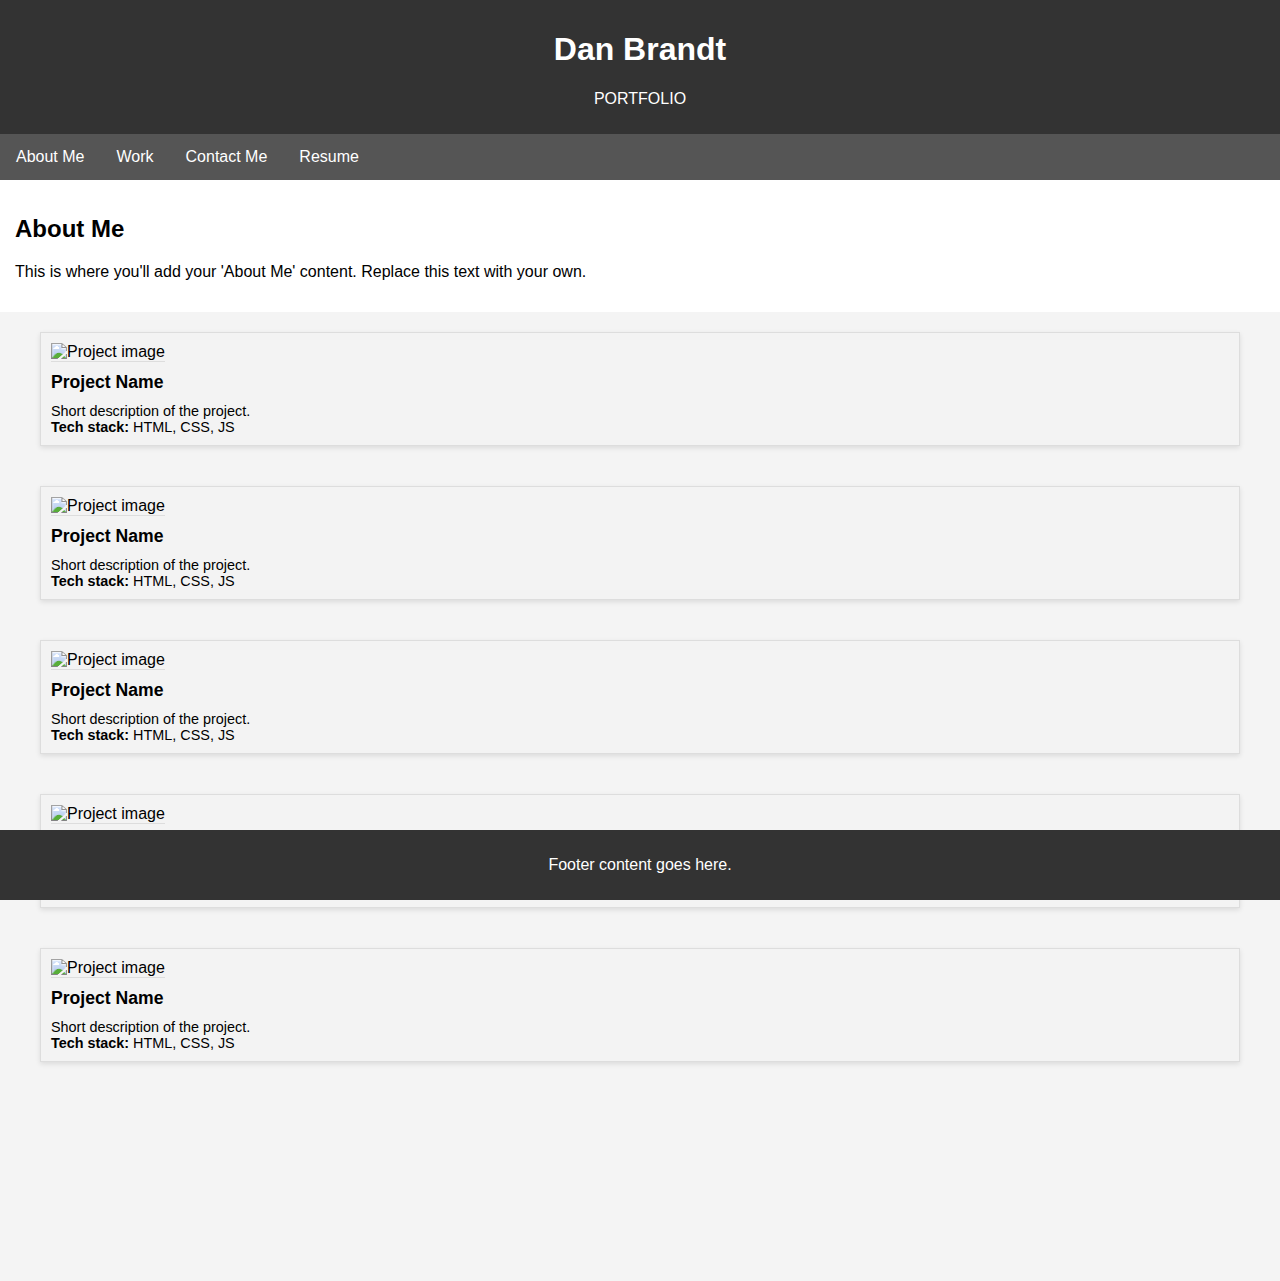
==== index.html @ b106f0fa "First iteration. Needs work on image sizing" ====
<!DOCTYPE html>
<html lang="en">

<head>
    <meta charset="UTF-8">
    <meta name="viewport" content="width=device-width, initial-scale=1.0">
    <title>Portfolio</title>
    <link rel="stylesheet" href="./Assets/style.css" />
</head>

<body>
    <header class="header">
        <h1>Dan Brandt</h1>
        <p>PORTFOLIO</p>
    </header>

    <div class="navbar">
        <a href="#about">About Me</a>
        <a href="#work">Work</a>
        <a href="#contact">Contact Me</a>
        <a href="#resume">Resume</a>
    </div>

    <div class="main">
        <h2>About Me</h2>
        <p>
            This is where you'll add your 'About Me' content. Replace this text with your own.
        </p>
    </div>

    <div class="portfolio">
        <!-- Portfolio item 1 -->
        <div class="portfolio-item">
            <img src="path_to_your_image.jpg" alt="Project image">
            <h3>Project Name</h3>
            <p>Short description of the project.</p>
            <p><strong>Tech stack:</strong> HTML, CSS, JS</p>
        </div>
        <!-- Repeat for other portfolio items -->
    </div>

    <div class="portfolio">
        <!-- Portfolio item 1 -->
        <div class="portfolio-item">
            <img src="path_to_your_image.jpg" alt="Project image">
            <h3>Project Name</h3>
            <p>Short description of the project.</p>
            <p><strong>Tech stack:</strong> HTML, CSS, JS</p>
        </div>
        <!-- Repeat for other portfolio items -->
    </div>

    <div class="portfolio">
        <!-- Portfolio item 1 -->
        <div class="portfolio-item">
            <img src="path_to_your_image.jpg" alt="Project image">
            <h3>Project Name</h3>
            <p>Short description of the project.</p>
            <p><strong>Tech stack:</strong> HTML, CSS, JS</p>
        </div>
        <!-- Repeat for other portfolio items -->
    </div>

    <div class="portfolio">
        <!-- Portfolio item 1 -->
        <div class="portfolio-item">
            <img src="path_to_your_image.jpg" alt="Project image">
            <h3>Project Name</h3>
            <p>Short description of the project.</p>
            <p><strong>Tech stack:</strong> HTML, CSS, JS</p>
        </div>
        <!-- Repeat for other portfolio items -->
    </div>

    <div class="portfolio">
        <!-- Portfolio item 1 -->
        <div class="portfolio-item portfolio-end">
            <img src="path_to_your_image.jpg" alt="Project image">
            <h3>Project Name</h3>
            <p>Short description of the project.</p>
            <p><strong>Tech stack:</strong> HTML, CSS, JS</p>
        </div>
        <!-- Repeat for other portfolio items -->
    </div>

    <div class="footer">
        <p>Footer content goes here.</p>
    </div>
</body>

</html>
---- Assets/style.css ----
body {
    font-family: Helvetica, Arial, sans-serif;
    margin: 0;
    padding: 0;
    background: #f4f4f4;
}

.header {
    background: #333;
    color: #fff;
    padding: 10px 0;
    text-align: center;
}

.navbar {
    background: #555;
    overflow: hidden;
}

.navbar a {
    float: left;
    display: block;
    color: white;
    text-align: center;
    padding: 14px 16px;
    text-decoration: none;
}

.navbar a:hover {
    background-color: #777;
}

.main {
    padding: 15px;
    background: white;
}

.footer {
    background: #333;
    color: white;
    text-align: center;
    padding: 10px 0;
    position: fixed;
    bottom: 0;
    width: 100%;
}


.portfolio {
    max-width: 1200px;
    margin: 0 auto;
    display: grid;
    grid-template-columns: repeat(auto-fit, minmax(250px, 1fr));
    grid-gap: 20px;
    padding: 20px;
}

.portfolio-item {
    background-color: #f3f3f3;
    border: 1px solid #ddd;
    padding: 10px;
    box-shadow: 0 2px 5px rgba(0, 0, 0, 0.1);
}

.portfolio-item img {
    width: 100%;
    height: auto;
    border-bottom: 1px solid #ddd;
}

.portfolio-item h3 {
    font-size: 1.1em;
    margin: 10px 0;
}

.portfolio-item p {
    font-size: 0.9em;
    margin: 0;
}

.portfolio-end{
    margin-bottom: 199px;
}
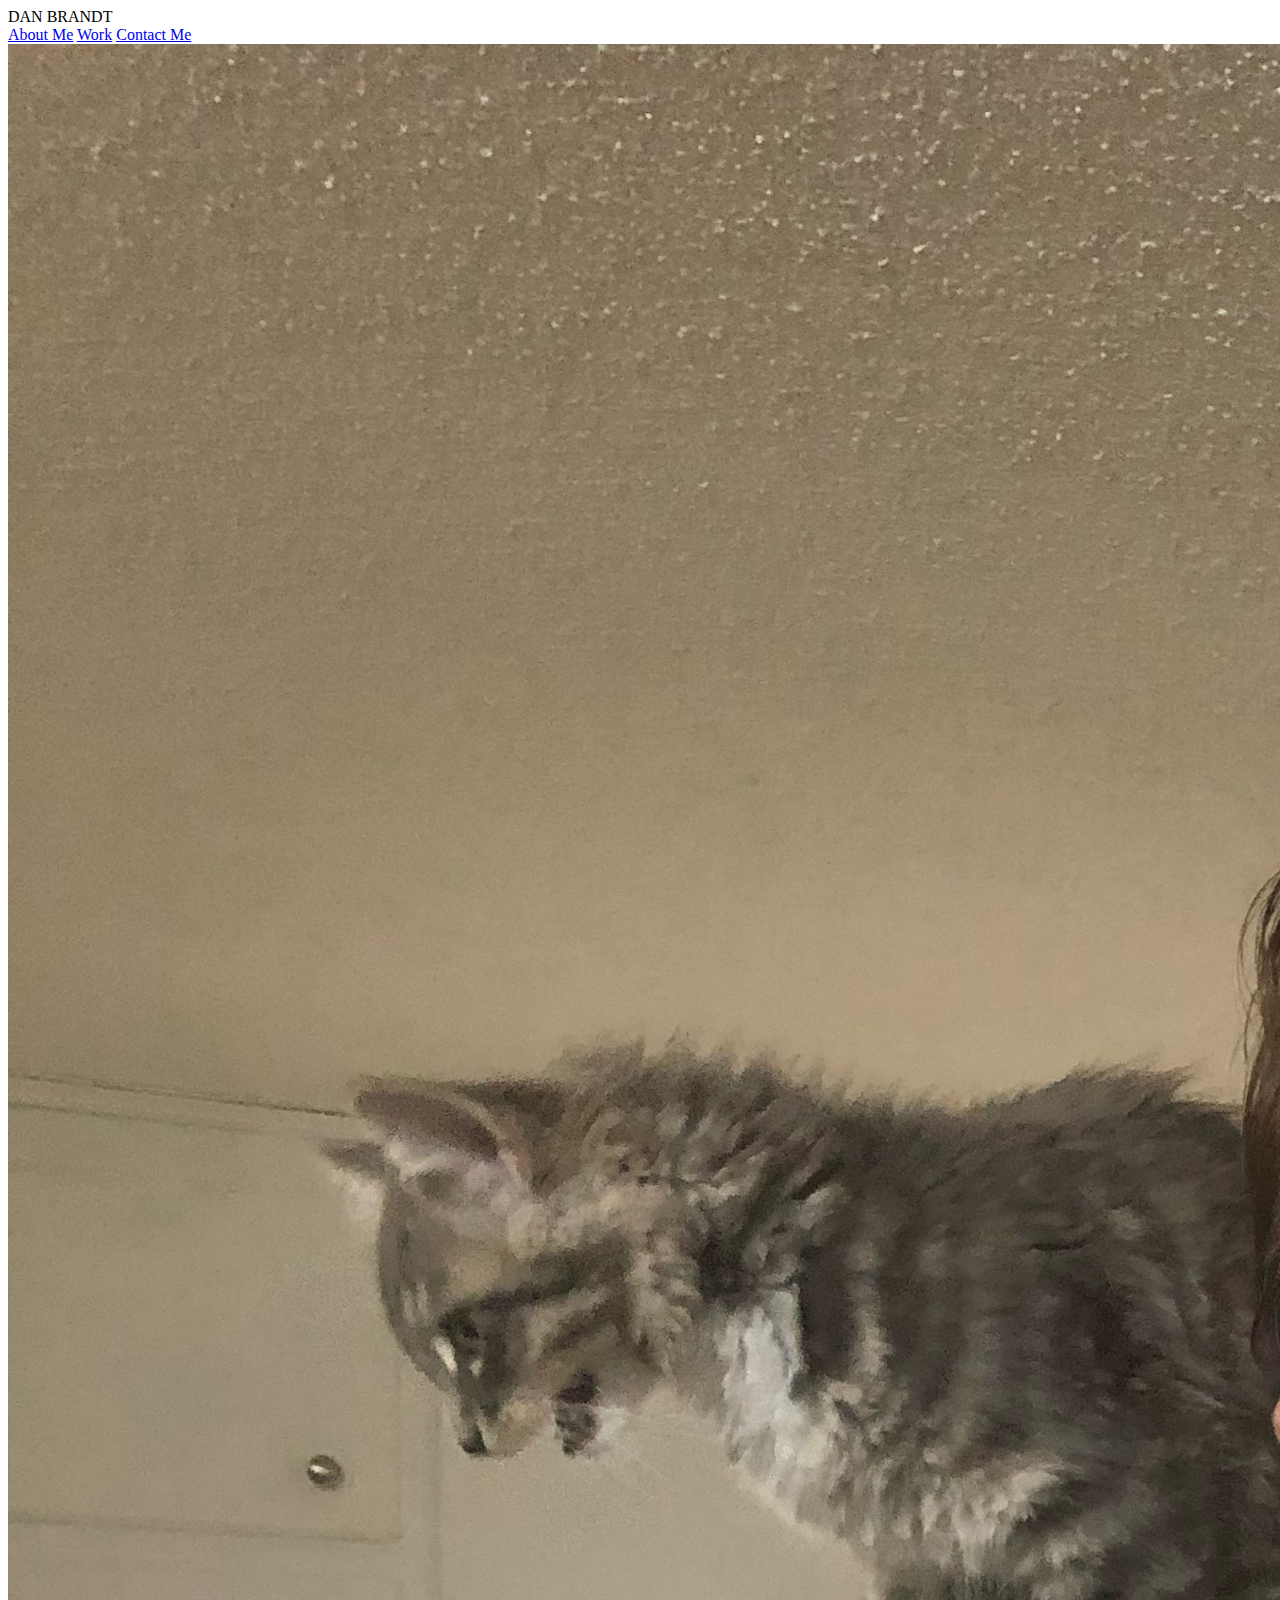
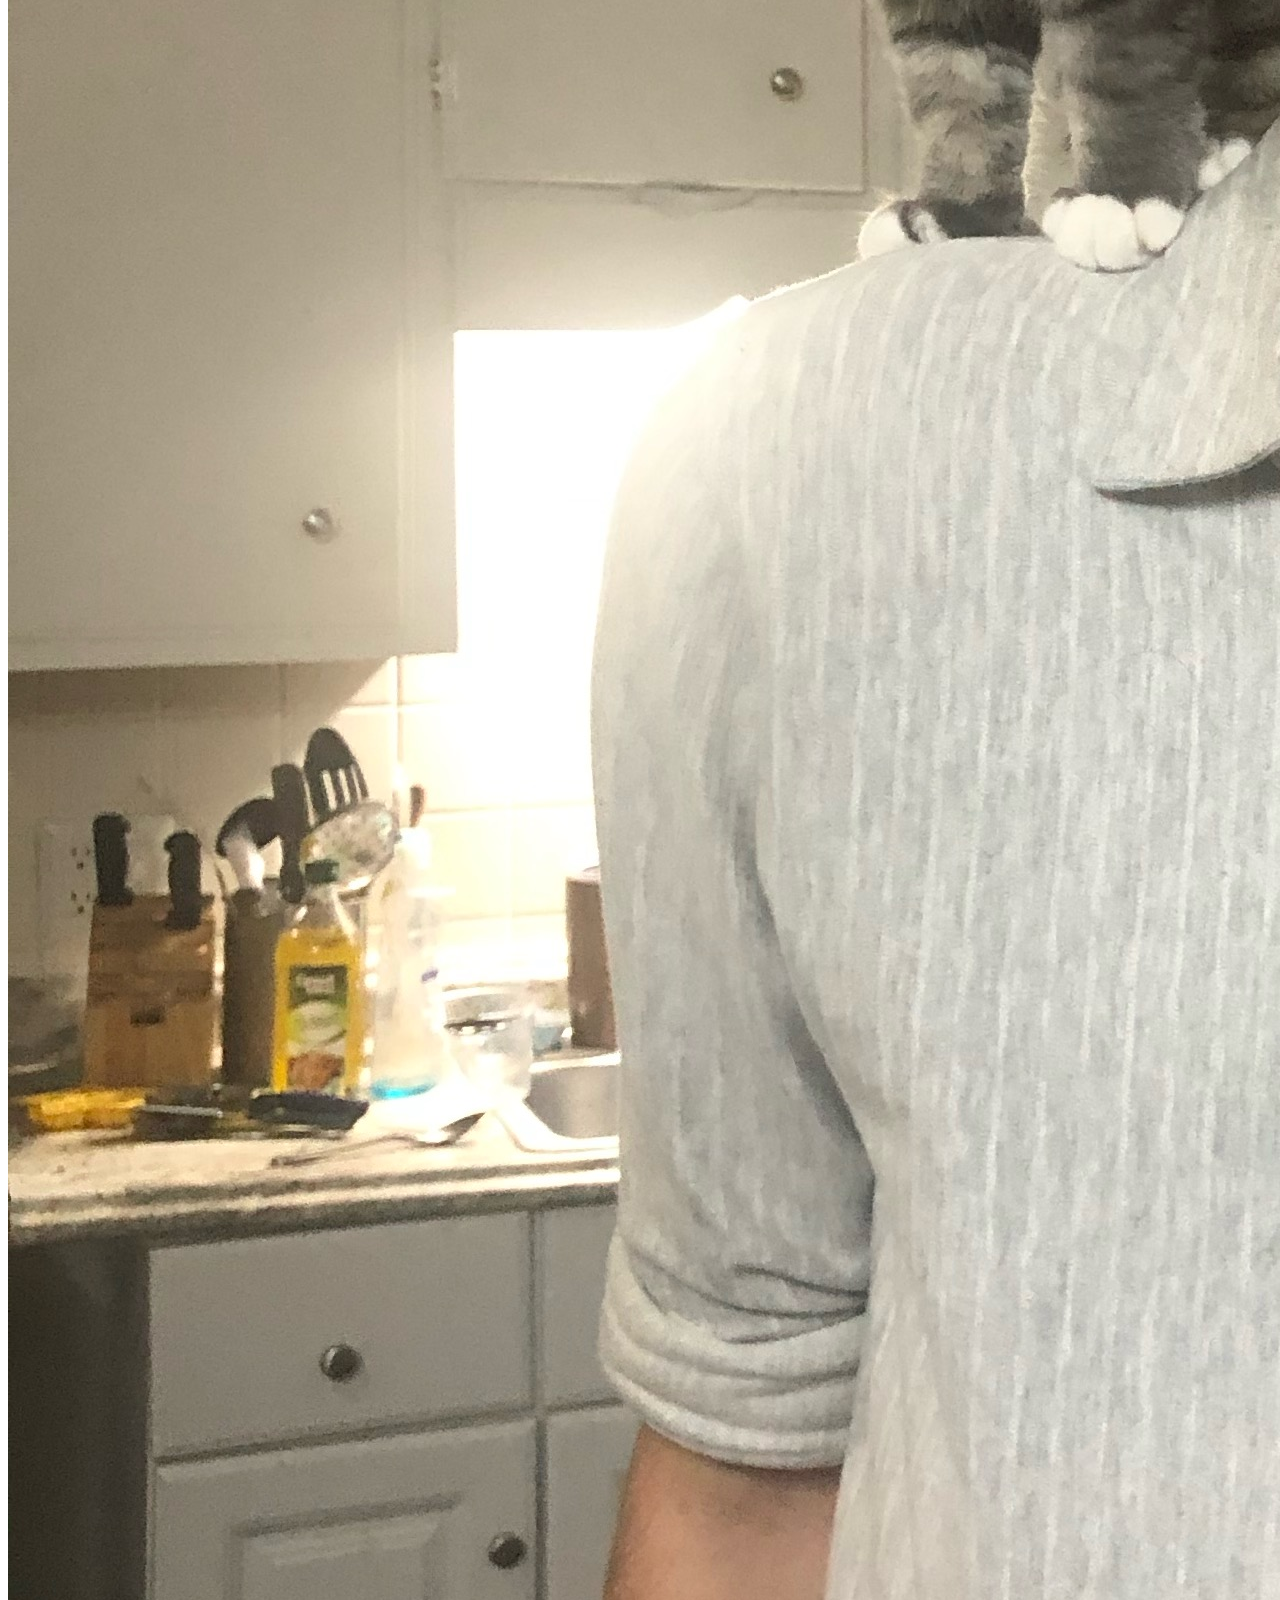
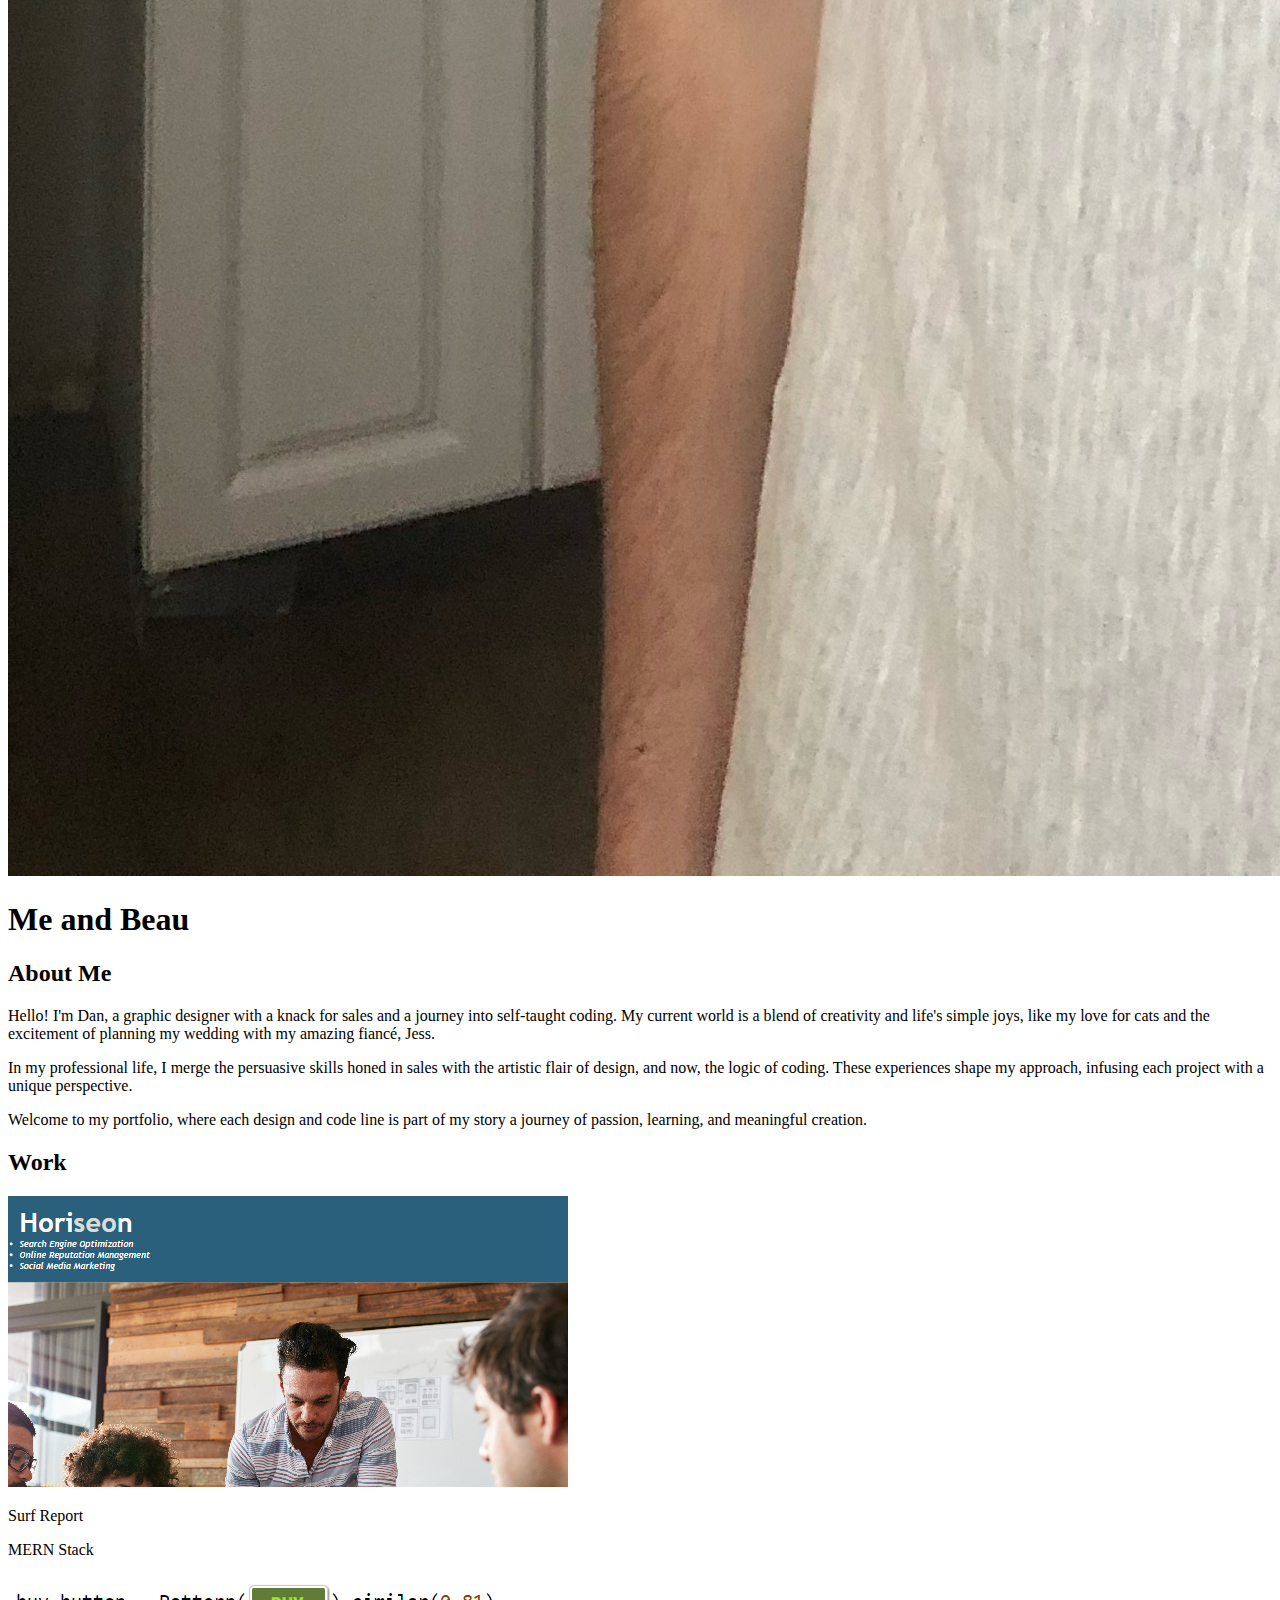
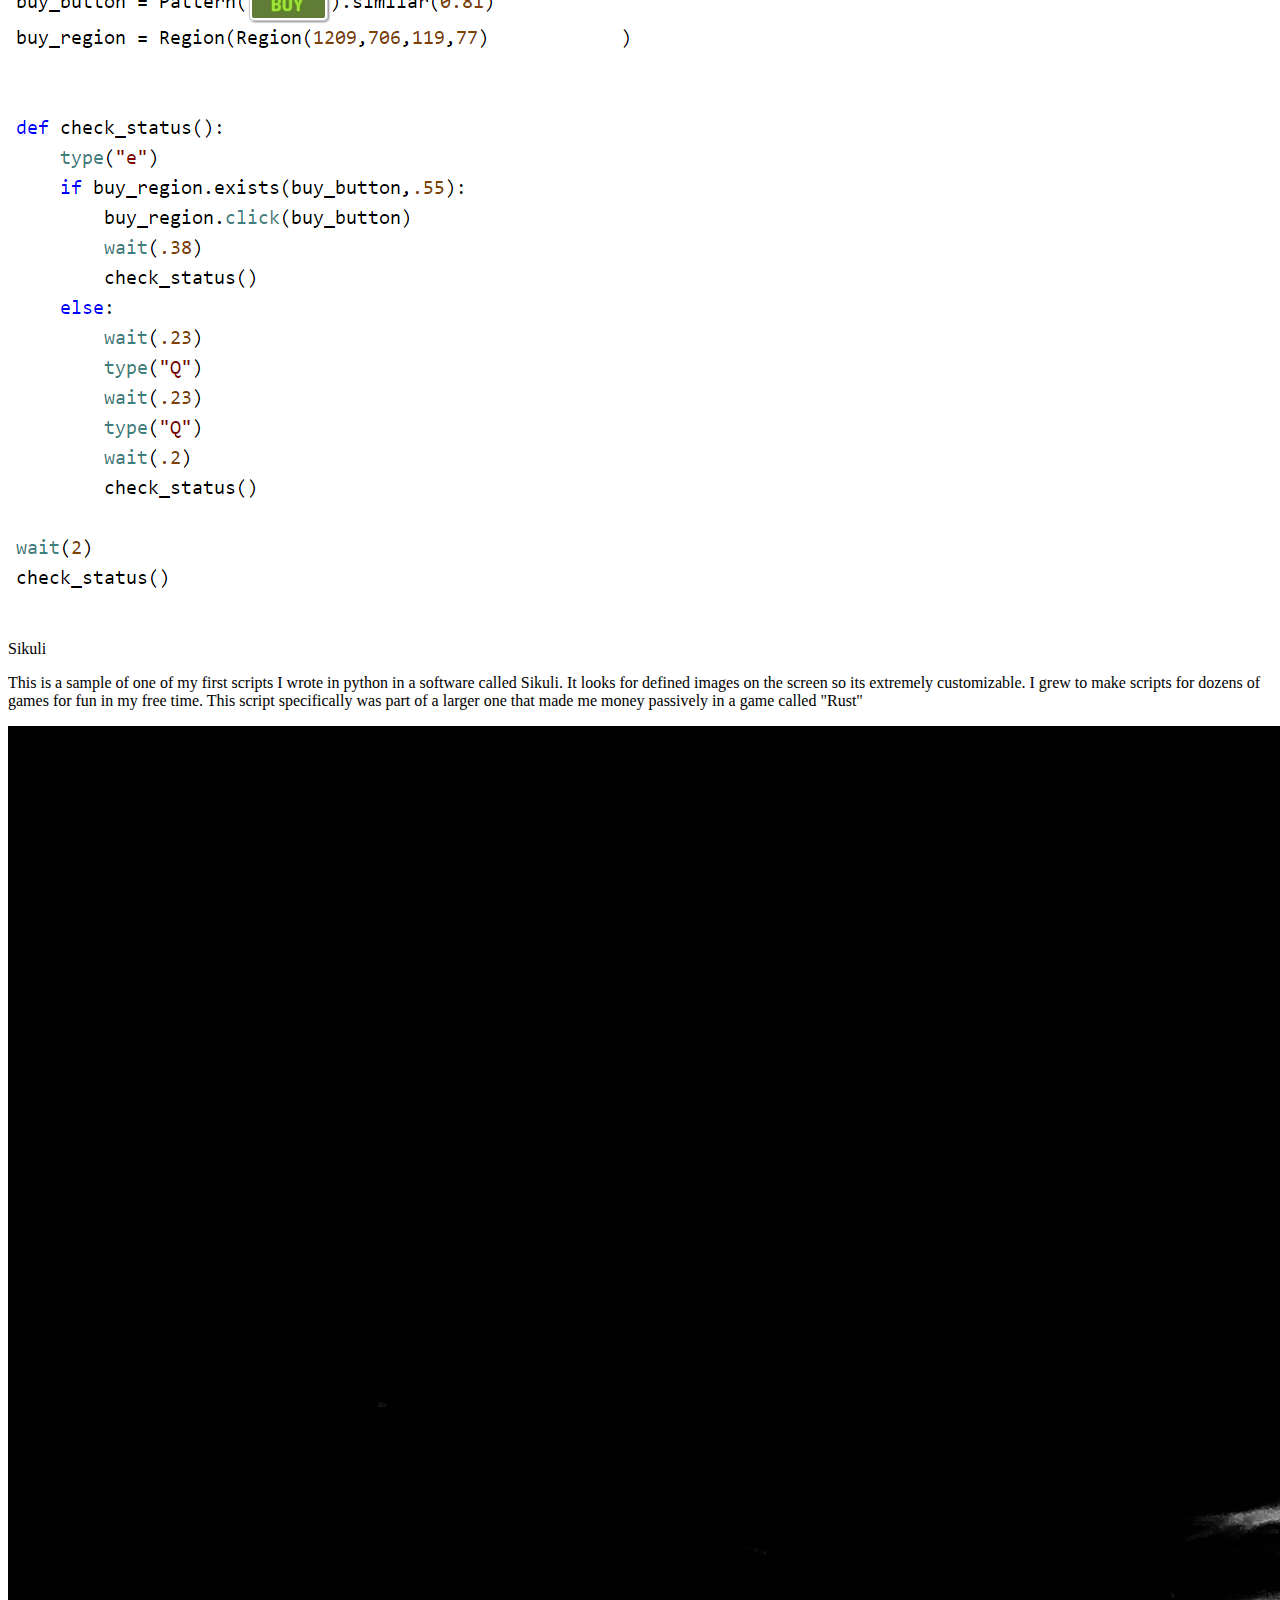
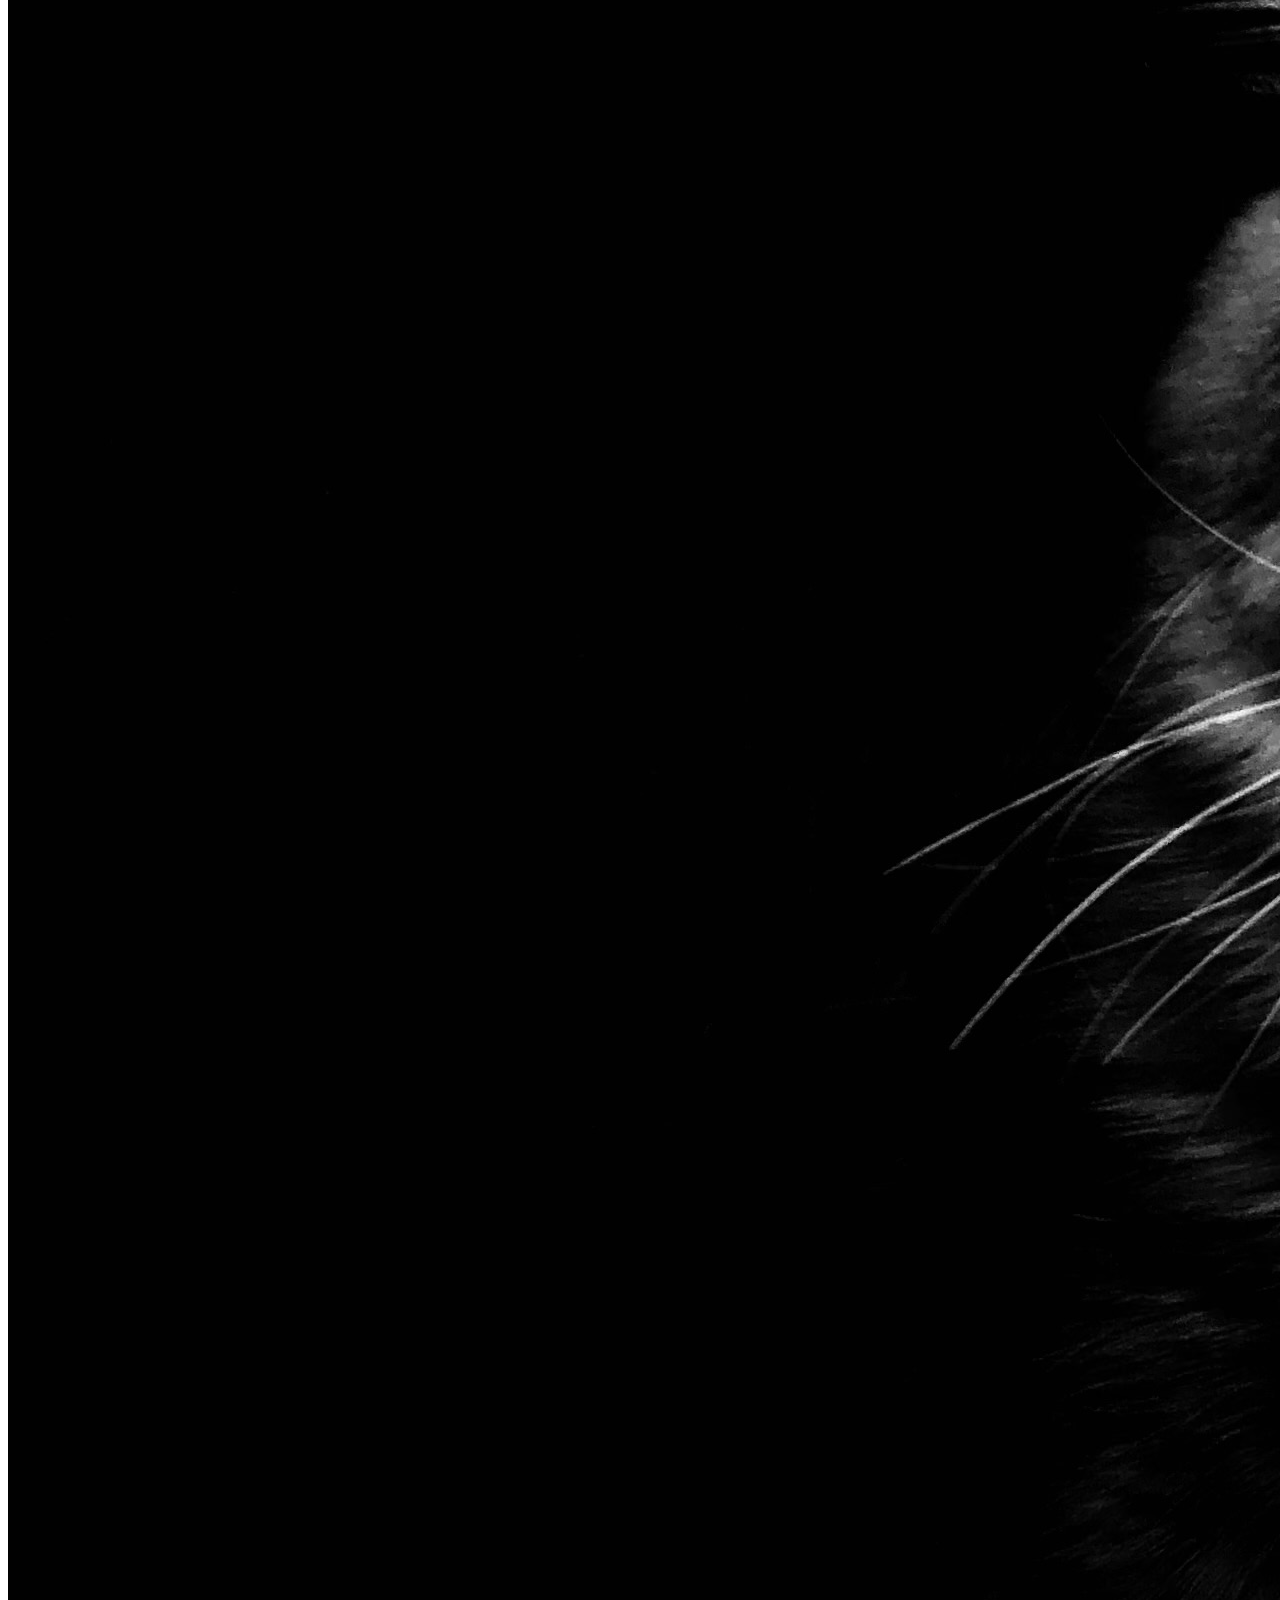
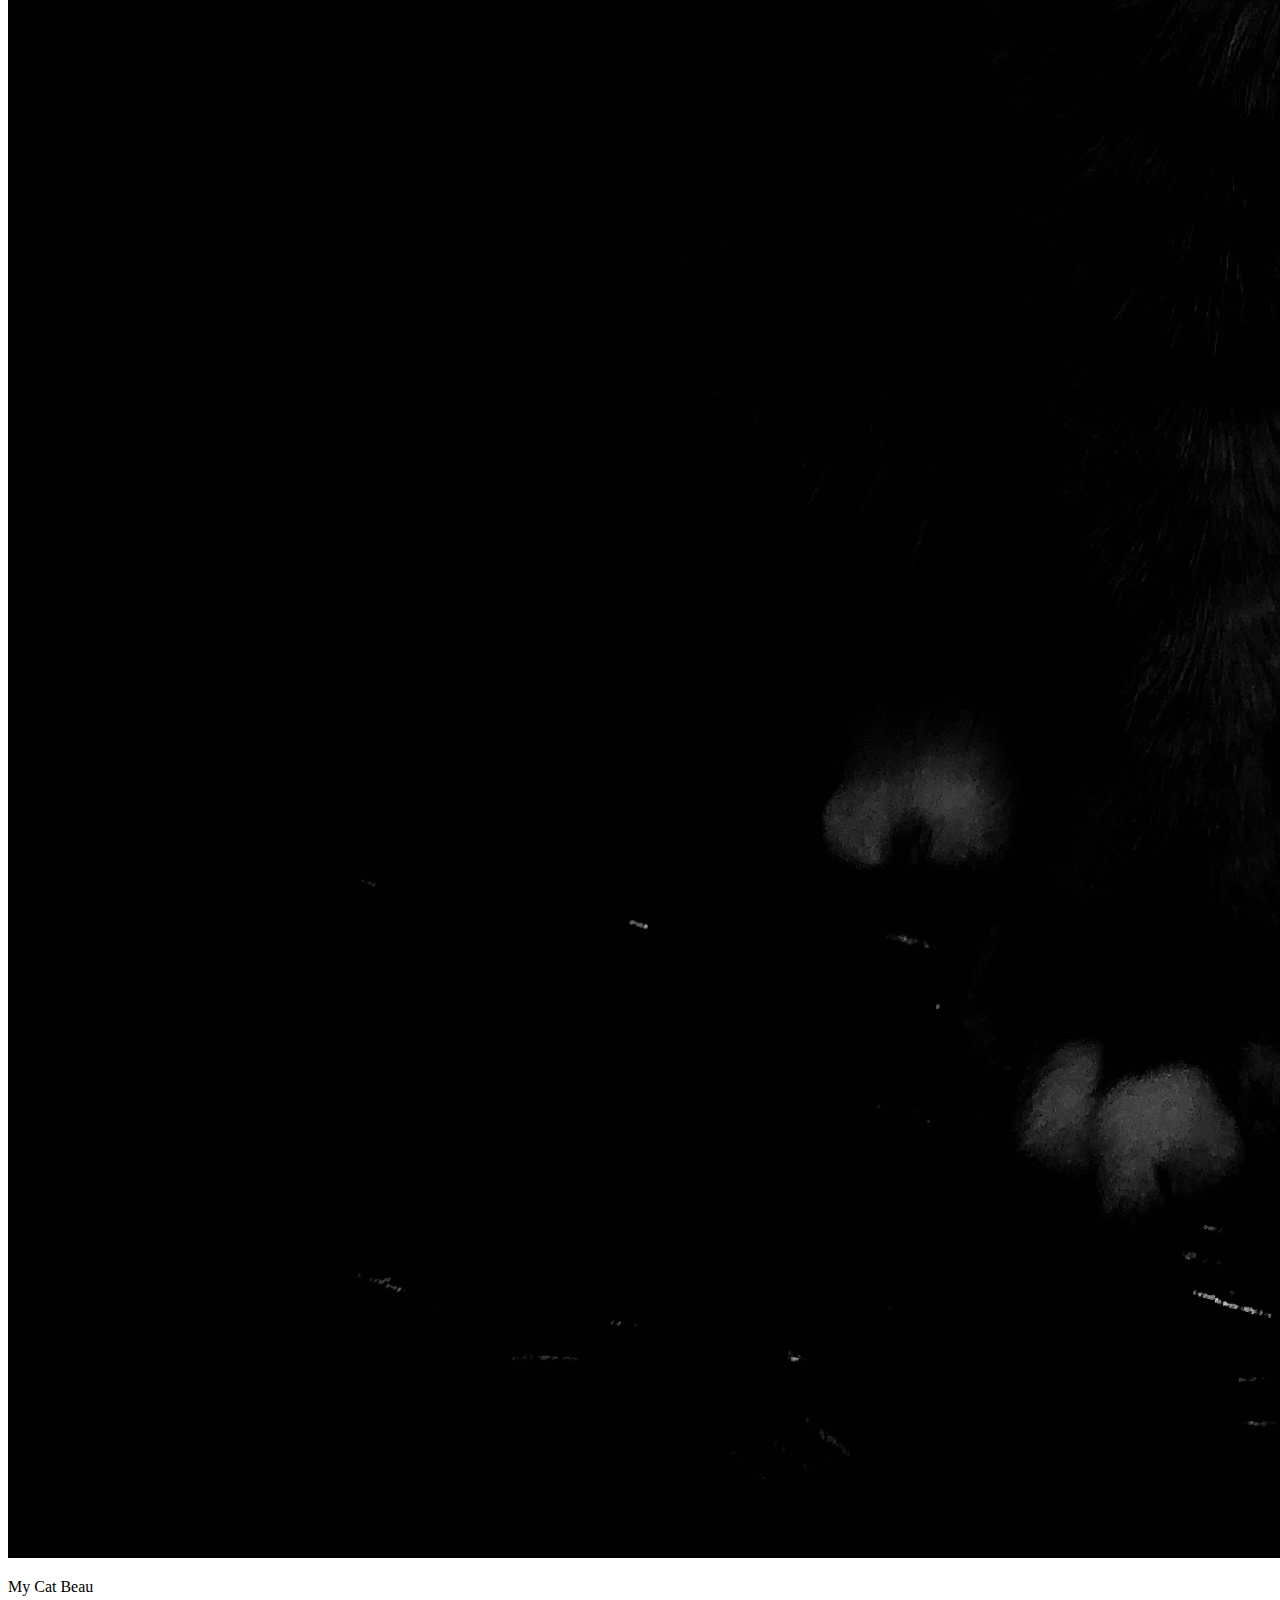
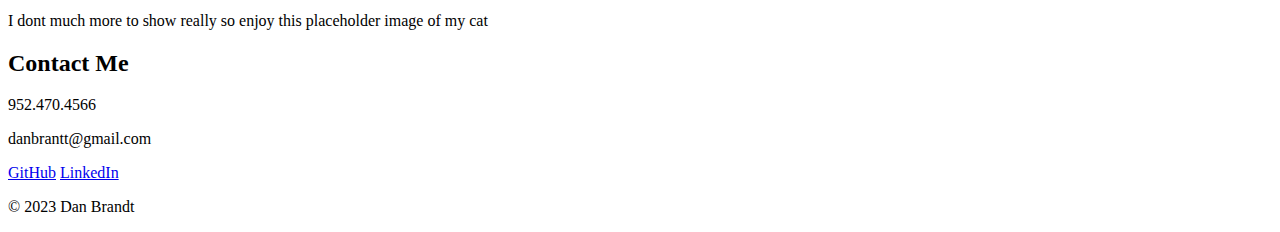
==== commit 5582f94a: "Second Iteration. Accidently uploaded extra files first time" ====
--- a/index.html
+++ b/index.html
@@ -4,88 +4,85 @@
 <head>
     <meta charset="UTF-8">
     <meta name="viewport" content="width=device-width, initial-scale=1.0">
-    <title>Portfolio</title>
-    <link rel="stylesheet" href="./Assets/style.css" />
+    <title>Dan Brandt Portfolio</title>
+    <link rel="stylesheet" href="./Assets/styletest2.css">
 </head>
 
 <body>
-    <header class="header">
-        <h1>Dan Brandt</h1>
-        <p>PORTFOLIO</p>
+    <header>
+        <nav class="navbar">
+            <div class="logo">DAN BRANDT</div>
+            <div class="nav-links">
+                <a href="#about">About Me</a>
+                <a href="#work">Work</a>
+                <a href="#contact">Contact Me</a>
+            </div>
+        </nav>
+        <div class="hero">
+            <img src="./Assets/me.jpg" alt="Dan with his cat, Beau">
+            <h1>Me and Beau</h1>
+        </div>
     </header>
 
-    <div class="navbar">
-        <a href="#about">About Me</a>
-        <a href="#work">Work</a>
-        <a href="#contact">Contact Me</a>
-        <a href="#resume">Resume</a>
+    <section id="about">
+        <h2>About Me</h2>
+        <p>Hello! I'm Dan, a graphic designer with a knack for sales and a journey into self-taught coding. My current world is
+            a blend of creativity and life's simple joys, like my love for cats and the excitement of planning my
+            wedding with my amazing fiancé, Jess.</p>
+
+        <p>In my professional life, I merge the persuasive skills honed in sales with the artistic flair of design, and
+            now, the logic of coding. These experiences shape my approach, infusing each project with a unique
+            perspective.</p>
+
+        <p>Welcome to my portfolio, where each design and code line is part of my story a journey of passion,
+            learning, and meaningful creation. </p>
+    </section>
+
+    <section id="work">
+        <h2>Work</h2>
+        <div class="projects">
+            <div class="project-card" id="first-card">
+                <a href="https://github.com/DB-Doo/semantic-html">
+                    <img src="./Assets/first-project.png"
+                        alt="screengrab of the first homework assignment we did in Bootcamp">
+                </a>
+                <p>Surf Report</p>
+                <p>MERN Stack</p>
+            </div>
+
+    </section>
+    <div class="project-card">
+        <img src="./Assets/sikuli.png" alt="Dan's first script in python">
+        <p>Sikuli</p>
+        <p>This is a sample of one of my first scripts I wrote in python in a software called Sikuli. It looks
+            for defined images on the screen so its extremely customizable. I grew to make scripts for dozens of
+            games for fun in my free time. This script specifically was part of a larger one that made me money
+            passively in a game called "Rust"</p>
     </div>
 
-    <div class="main">
-        <h2>About Me</h2>
-        <p>
-            This is where you'll add your 'About Me' content. Replace this text with your own.
-        </p>
+    <div class="project-card">
+        <img src="./Assets/Beau.jpg" alt="My Cat Beau">
+        <p>My Cat Beau</p>
+        <p>I dont much more to show really so enjoy this placeholder image of my cat</p>
     </div>
 
-    <div class="portfolio">
-        <!-- Portfolio item 1 -->
-        <div class="portfolio-item">
-            <img src="path_to_your_image.jpg" alt="Project image">
-            <h3>Project Name</h3>
-            <p>Short description of the project.</p>
-            <p><strong>Tech stack:</strong> HTML, CSS, JS</p>
+    <!-- more project cards. copy one above and paste if i want more-->
+    </div>
+    </section>
+
+    <section id="contact">
+        <h2>Contact Me</h2>
+        <p>952.470.4566</p>
+        <p>danbrantt@gmail.com</p>
+        <div class="social-links">
+            <a href="https://github.com/DB-Doo">GitHub</a>
+            <a href="https://www.linkedin.com/in/danpbrandt/">LinkedIn</a>
         </div>
-        <!-- Repeat for other portfolio items -->
-    </div>
+    </section>
 
-    <div class="portfolio">
-        <!-- Portfolio item 1 -->
-        <div class="portfolio-item">
-            <img src="path_to_your_image.jpg" alt="Project image">
-            <h3>Project Name</h3>
-            <p>Short description of the project.</p>
-            <p><strong>Tech stack:</strong> HTML, CSS, JS</p>
-        </div>
-        <!-- Repeat for other portfolio items -->
-    </div>
-
-    <div class="portfolio">
-        <!-- Portfolio item 1 -->
-        <div class="portfolio-item">
-            <img src="path_to_your_image.jpg" alt="Project image">
-            <h3>Project Name</h3>
-            <p>Short description of the project.</p>
-            <p><strong>Tech stack:</strong> HTML, CSS, JS</p>
-        </div>
-        <!-- Repeat for other portfolio items -->
-    </div>
-
-    <div class="portfolio">
-        <!-- Portfolio item 1 -->
-        <div class="portfolio-item">
-            <img src="path_to_your_image.jpg" alt="Project image">
-            <h3>Project Name</h3>
-            <p>Short description of the project.</p>
-            <p><strong>Tech stack:</strong> HTML, CSS, JS</p>
-        </div>
-        <!-- Repeat for other portfolio items -->
-    </div>
-
-    <div class="portfolio">
-        <!-- Portfolio item 1 -->
-        <div class="portfolio-item portfolio-end">
-            <img src="path_to_your_image.jpg" alt="Project image">
-            <h3>Project Name</h3>
-            <p>Short description of the project.</p>
-            <p><strong>Tech stack:</strong> HTML, CSS, JS</p>
-        </div>
-        <!-- Repeat for other portfolio items -->
-    </div>
-
-    <div class="footer">
-        <p>Footer content goes here.</p>
-    </div>
+    <footer>
+        <p>&copy; 2023 Dan Brandt</p>
+    </footer>
 </body>
 
 </html>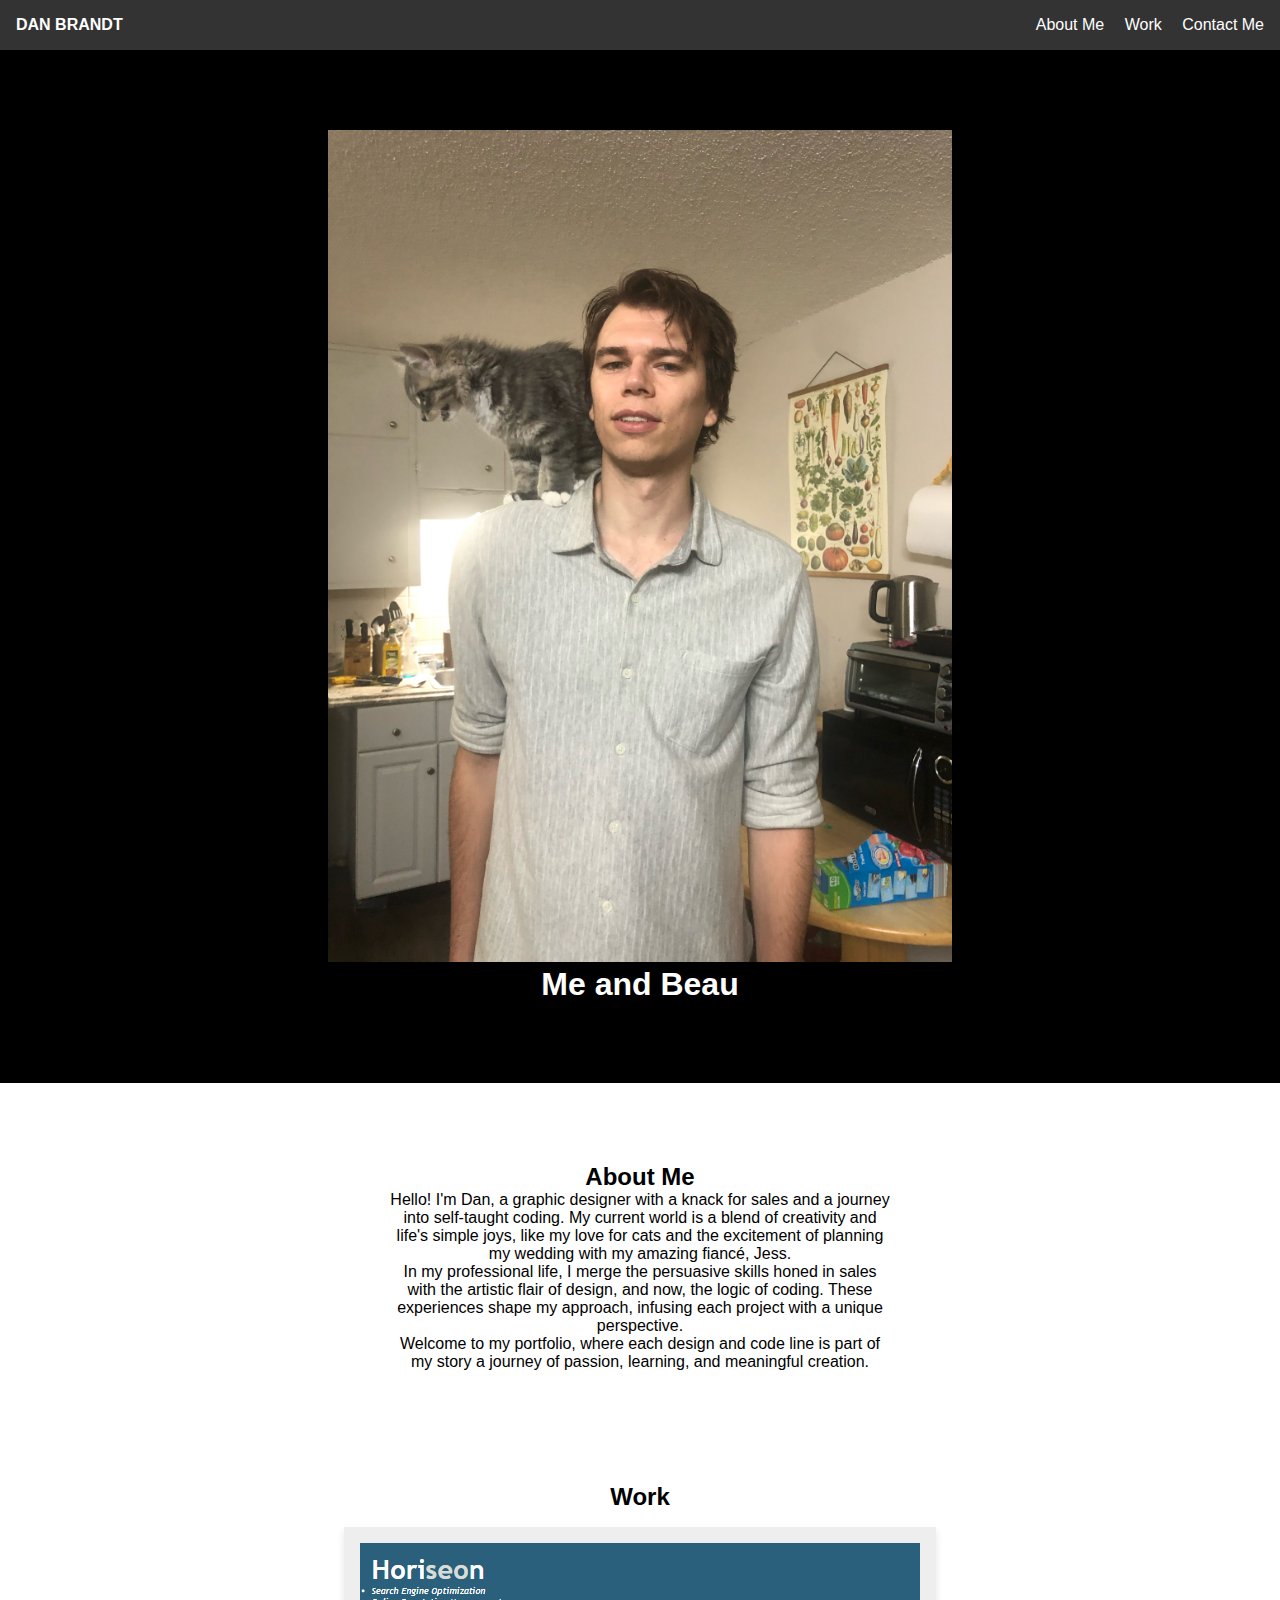
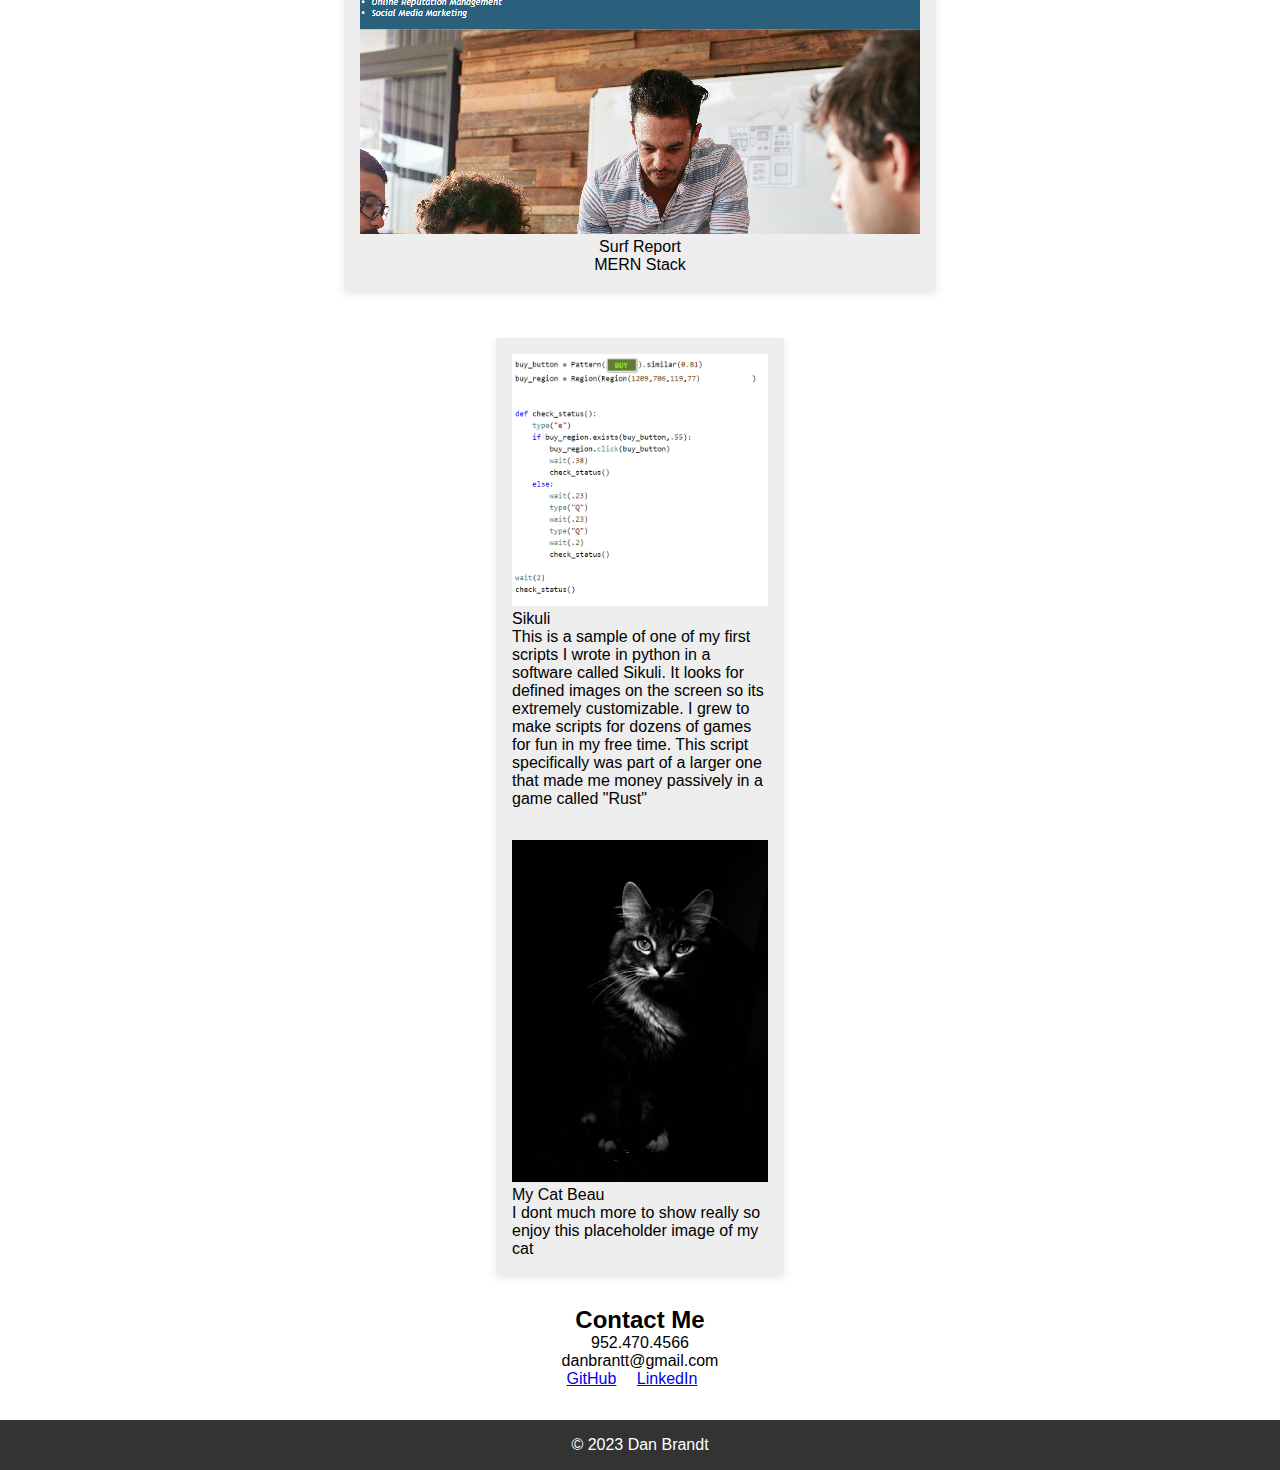
==== commit f9c787e8: "Update index.html" ====
--- a/index.html
+++ b/index.html
@@ -5,7 +5,7 @@
     <meta charset="UTF-8">
     <meta name="viewport" content="width=device-width, initial-scale=1.0">
     <title>Dan Brandt Portfolio</title>
-    <link rel="stylesheet" href="./Assets/styletest2.css">
+    <link rel="stylesheet" href="./Assets/style.css">
 </head>
 
 <body>
@@ -85,4 +85,4 @@
     </footer>
 </body>
 
-</html>+</html>
--- a/Assets/style.css
+++ b/Assets/style.css
@@ -0,0 +1,122 @@
+/* Reset some default styles */
+body,h1,h2,p,a {
+    margin: 0;
+    padding: 0;
+    font-family: Arial, sans-serif;
+}
+
+body{
+    display: flex;
+    flex-direction: column;
+    align-items: center;
+}
+/* Navigation bar styles */
+.navbar {
+    display: flex;
+    justify-content: space-between;
+    align-items: center;
+    background-color: #333;
+    color: white;
+    padding: 1rem;
+}
+
+.navbar .logo {
+    font-weight: bold;
+}
+
+.navbar .nav-links a {
+    color: white;
+    text-decoration: none;
+    margin-left: 1rem;
+}
+
+/* Hero section style ---- my pic*/
+.hero {
+    background-color: black ;
+    background-size: cover;
+    text-align: center;
+    padding: 5rem 1rem;
+    color: white;
+}
+
+.hero img {
+    width: 50%;
+    height: auto;
+}
+
+/* about section style */
+
+#about {
+    display: flex;
+    flex-direction: column;
+    padding: 5rem;
+    max-width: 500px;
+}
+
+#about p {
+    margin: 2rem, 0;
+}
+
+/* Section styles */
+section {
+    padding: 2rem;
+    text-align: center;
+}
+
+.projects {
+    display: flex;
+    justify-content: space-around;
+    flex-wrap: wrap;
+}
+
+#first-card {
+    width: 100%;
+    margin: 1rem;
+    background-color: #eee;
+    padding: 1rem;
+    box-shadow: 0 4px 8px rgba(0, 0, 0, 0.1);
+}
+
+.first-card img {
+    max-width: 100%;
+    height: auto;
+}
+
+.project-card {
+    width: 20%;
+    margin: 0rem 4rem;
+    background-color: #eee;
+    padding: 1rem;
+    box-shadow: 0 4px 8px rgba(0, 0, 0, 0.1);
+    
+}
+
+.project-card p {
+    text-decoration: none; 
+}
+
+
+.project-card img {
+    max-width: 100%;
+    height: auto;
+}
+
+/* Contact styles */
+.contact {
+    background-color: #ddd;
+    padding: 2rem;
+    text-align: center;
+}
+
+.social-links a {
+    margin-right: 1rem;
+}
+
+/* Footer styles */
+footer {
+    background-color: #333;
+    color: white;
+    padding: 1rem;
+    width: 100%;
+    text-align: center;
+}
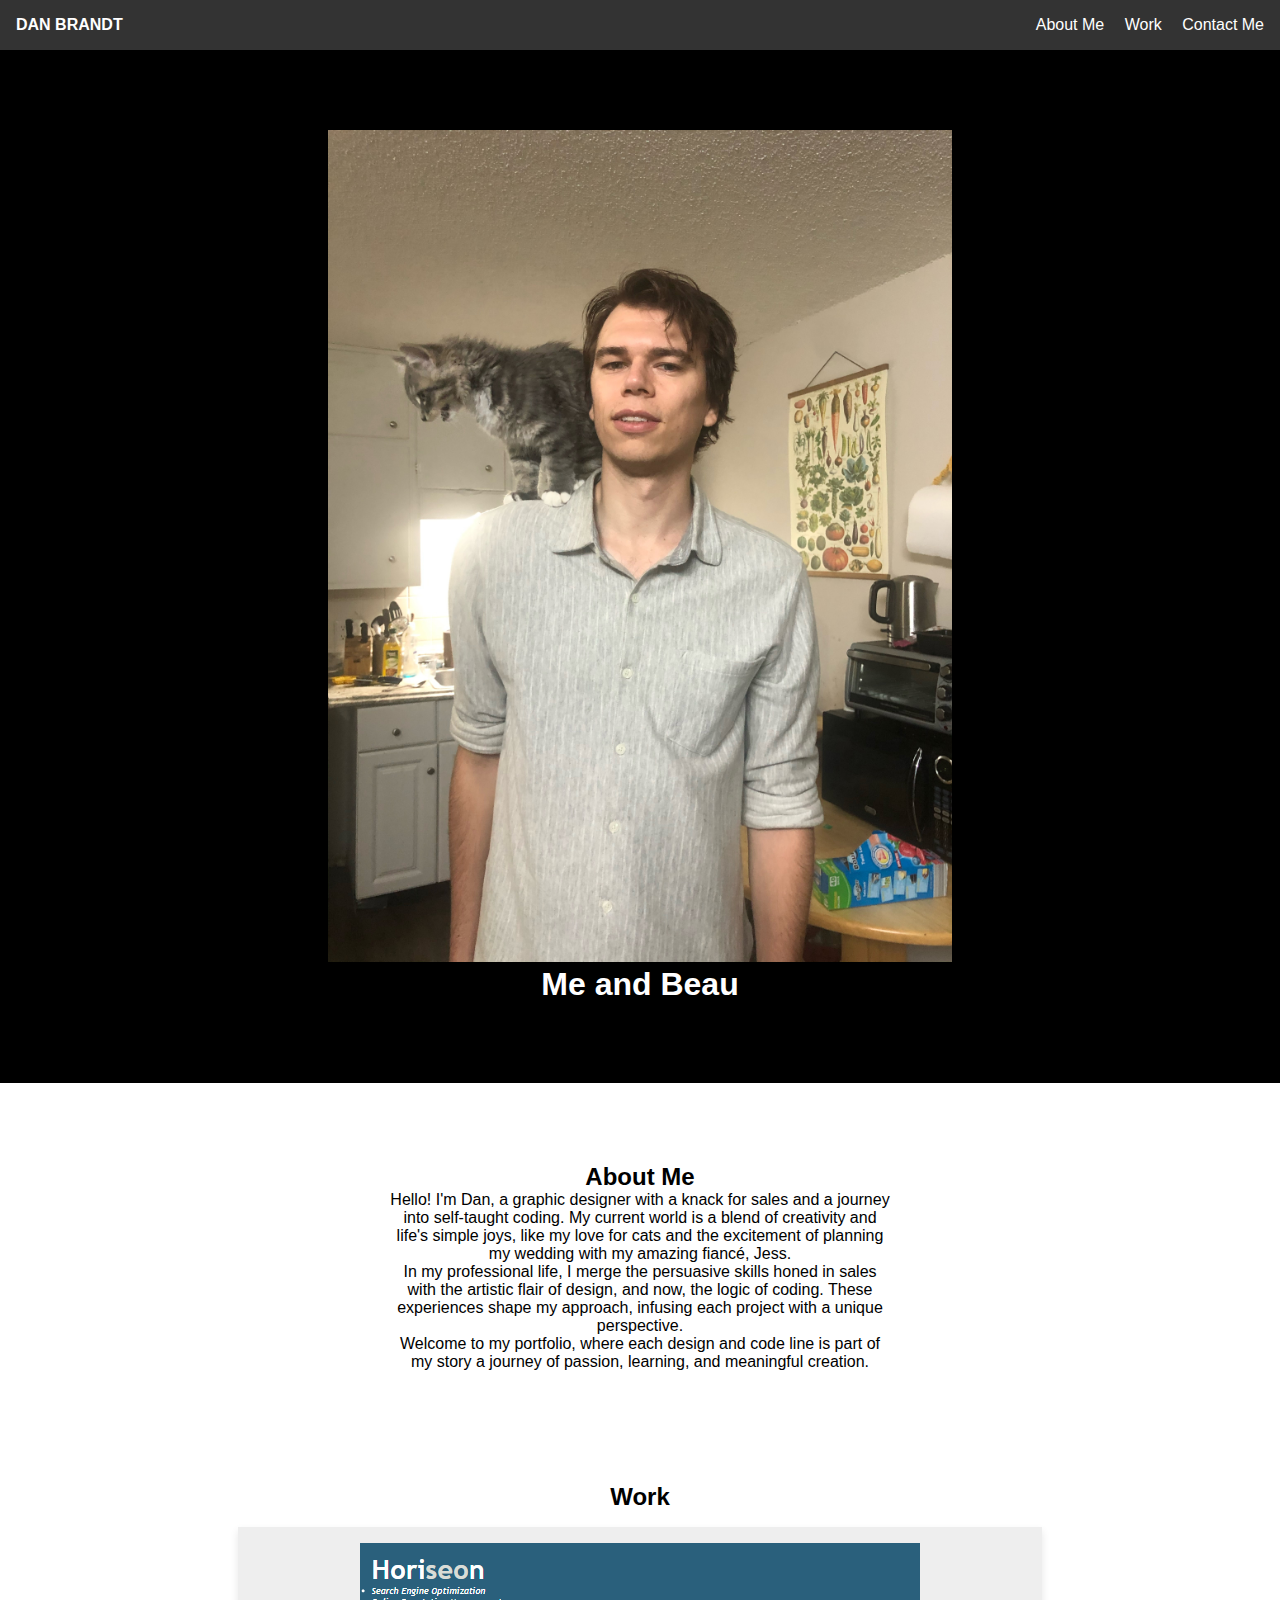
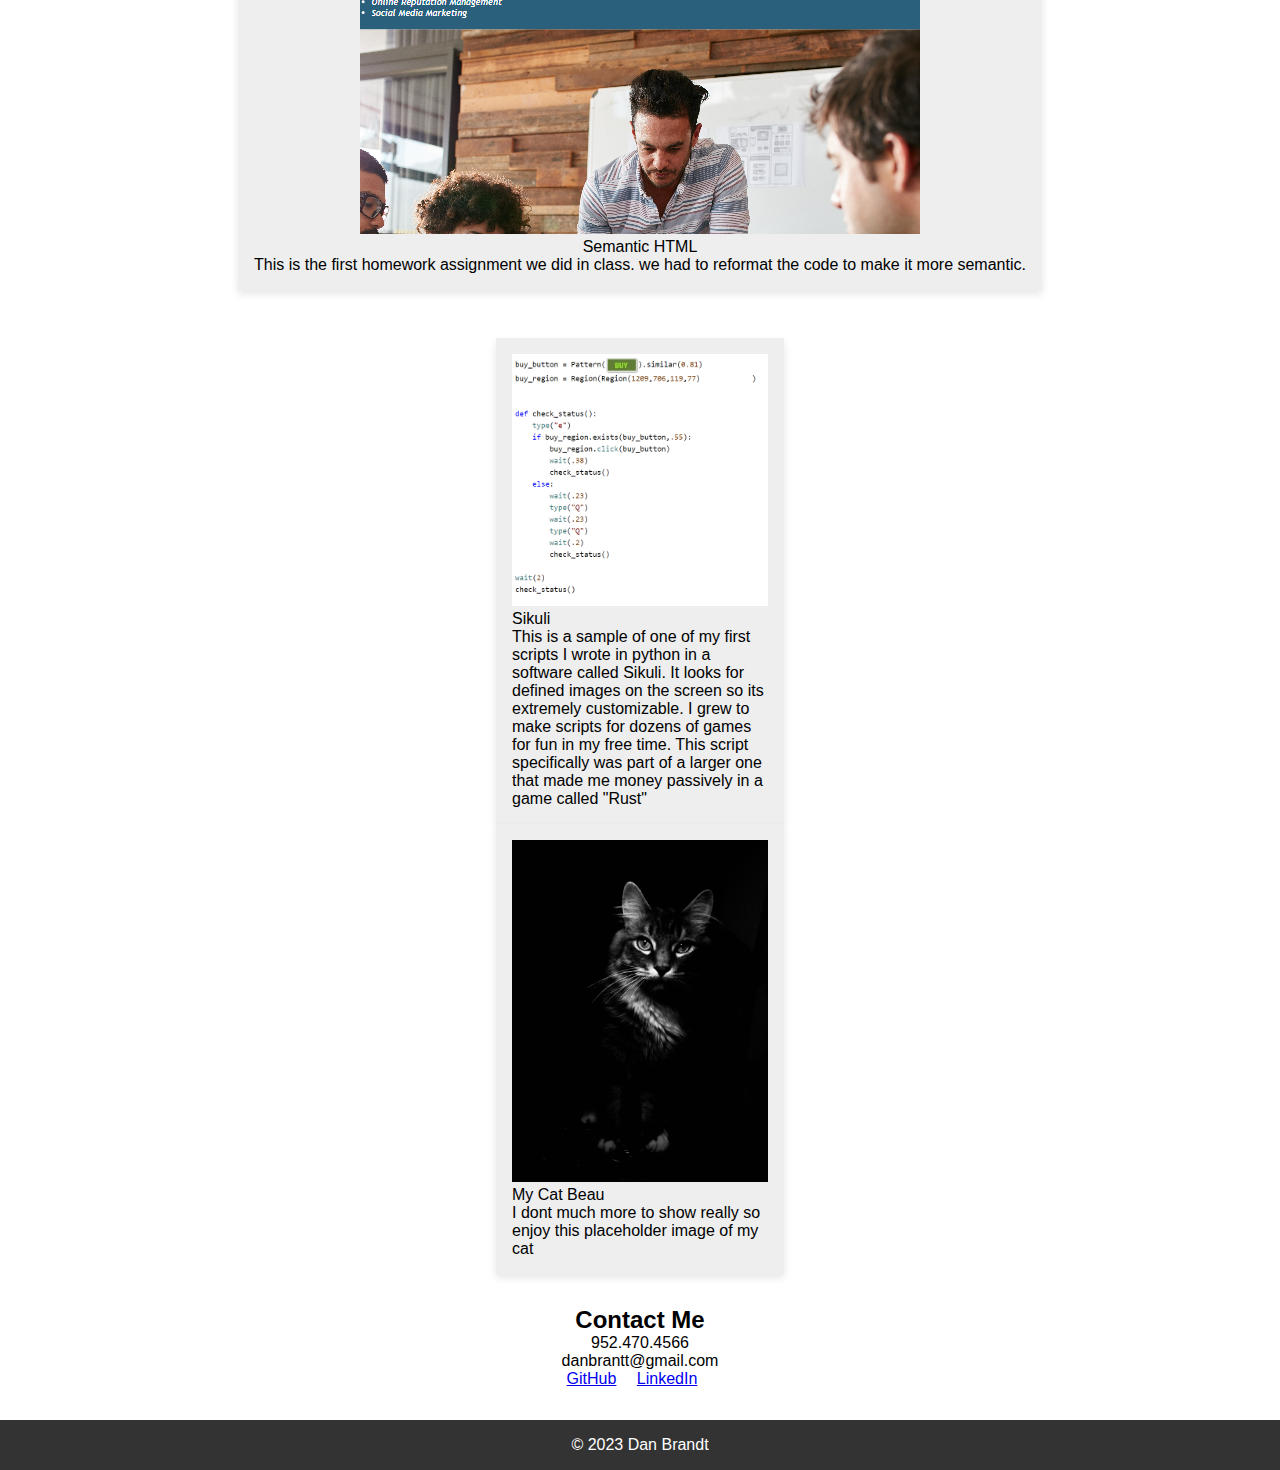
==== commit 6ddb6368: "fixed css style linking" ====
--- a/index.html
+++ b/index.html
@@ -46,8 +46,8 @@
                     <img src="./Assets/first-project.png"
                         alt="screengrab of the first homework assignment we did in Bootcamp">
                 </a>
-                <p>Surf Report</p>
-                <p>MERN Stack</p>
+                <p>Semantic HTML</p>
+                <p>This is the first homework assignment we did in class. we had to reformat the code to make it more semantic.</p>
             </div>
 
     </section>
